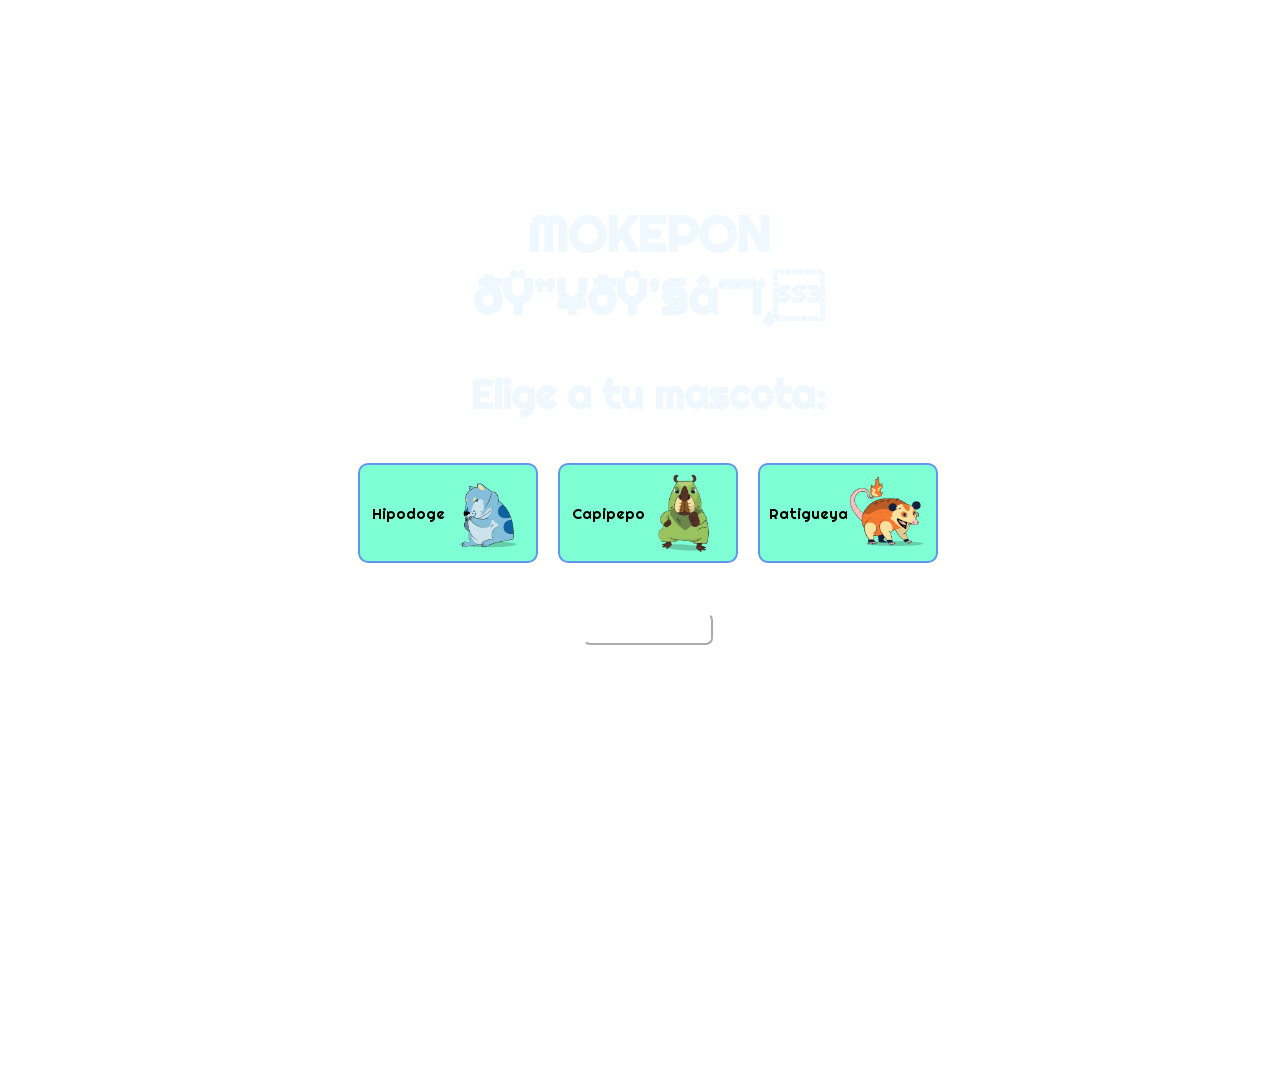
==== index.html @ a7fbe2a6 "ajustes html" ====
<!DOCTYPE html>
<html>

<head>
    <meta charset="uft-8" />
    <title>MOKEPON1</title>
    <script src="./js/mokepon.js"></script>
    <link rel="stylesheet" href="./styles.css">
</head>

<body class="body-section">

    <section id="seleccion-mascota">
        <h1 class="title">MOKEPON <br /> 🔥💧☘️</h1>
        <h2 class="caption">Elige a tu mascota:</h2>

        <div class="tarjetas">

            <label class="tarjeta-mokepon" for="hipodoge">
                <p>Hipodoge</p>
                <img src="./img/mokepons_mokepon_hipodoge_attack.webp" alt="Hipodoge">
            </label>
            <input type="radio" id="hipodoge" name="mascota" />

            <label class="tarjeta-mokepon" for="capipepo">
                <p>Capipepo</p>
                <img src="./img/mokepons_mokepon_capipepo_attack.webp" alt="Capipepo">
            </label>
            <input type="radio" id="capipepo" name="mascota" />

            <label class="tarjeta-mokepon" for="ratigueya">
                <p>Ratigueya</p>
                <img src="./img/mokepons_mokepon_ratigueya_attack.webp" alt="Ratigueya">
            </label>
            <input type="radio" id="ratigueya" name="mascota" />

        </div>

        <button class="boton" id="boton-mascota">Seleccionar</button>

    </section>
    <section id="seleccion-ataque">
        <h1 class="title">MOKEPON <br /> 🔥💧☘️</h1>
        <h2 class="caption">Elige tu ataque:</h2>

        <div>
            <button class="boton-ataque" id="boton-fuego">Fuego 🔥</button>
            <button class="boton-ataque" id="boton-agua">Agua 💧</button>
            <button class="boton-ataque" id="boton-tierra">Tierra ☘️</button>
        </div>

        <div>
            <section id="mensajes">
                <p id="resultado">Mucha suerte</p>
            </section>

            <section id="reiniciar">
                <button class="boton" id="boton-reiniciar">Reiniciar</button>
            </section>
        </div>

        <div>
            <div id="ataques-del-jugador"></div>
            <div id="ataques-del-enemigo"></div>
            <p class="mascotas">Tu mascota <span id="mascota-jugador"></span> tiene <span id="vidas-jugador">3</span> vidas</p>
            <p class="mascotas">La mascota <span id="mascota-enemigo"></span> del enemigo tiene <span id="vidas-enemigo">3</span> vidas</p>
        </div>
    </section>
</body>

</html>
---- styles.css ----
@import url('https://fonts.googleapis.com/css2?family=Righteous&display=swap');


.body-section {
    width: 100%;
    height: 100vh;
    margin-top: 10rem;
    background-image: url(img/91657.jpg);
    background-size: cover;
    font-family: 'Righteous', cursive;
    display: flex;
    justify-content: center;

}

.title {
    color: aliceblue;
    font-size: 50px;
}

.caption{
    font-size: 40px;
}

#seleccion-mascota {
    color: aliceblue;
    text-align: center;
}

.tarjetas{
    display: flex;
}

.tarjeta-mokepon {
    width: 180px;
    height: 100px;
    background-color: aquamarine;
    box-sizing: border-box;
    border: 2px solid cornflowerblue;
    border-radius: 10px;
    color: black;
    display: flex;
    align-items: center;
    justify-content: center;
    font-size: 15px;
    margin: 10px;
    padding: 10px;
    
}

.tarjeta-mokepon img{
    width: 80px;
}

.tarjeta-mokepon:hover {
    background-color:#FF8000;
}

.boton {
     border-radius: 7px;
     box-sizing: border-box;
     border-color: #fff;
     background-color: transparent;
     color: #fff;
     font-size: 20px;
     margin-top: 40px;
     font-family: 'Righteous', cursive;
}

.boton:hover {
    background-color: #f5a81a;
}

input {
    display: none;
}

#seleccion-ataque {
    color: aliceblue;
    text-align: center;
}

.mascotas {
    font-size: 30px;
}


.boton-ataque{ 
     border-radius: 7px;
     box-sizing: border-box;
     border-color: #fff;
     background-color: transparent;
     color: #fff;
     font-size: 20px;
     margin-top: 10px;
     font-family: 'Righteous', cursive;
}

.boton-ataque:hover {
    background-color:#f5bf5b;
}

#mensajes{
    background-color: aqua;
    border-radius: 20px;
    color: black;
    height: 50px;
    margin-left: 15rem;
    margin-top: 3rem;
    padding-top: 2px;
    width: 200px;
}
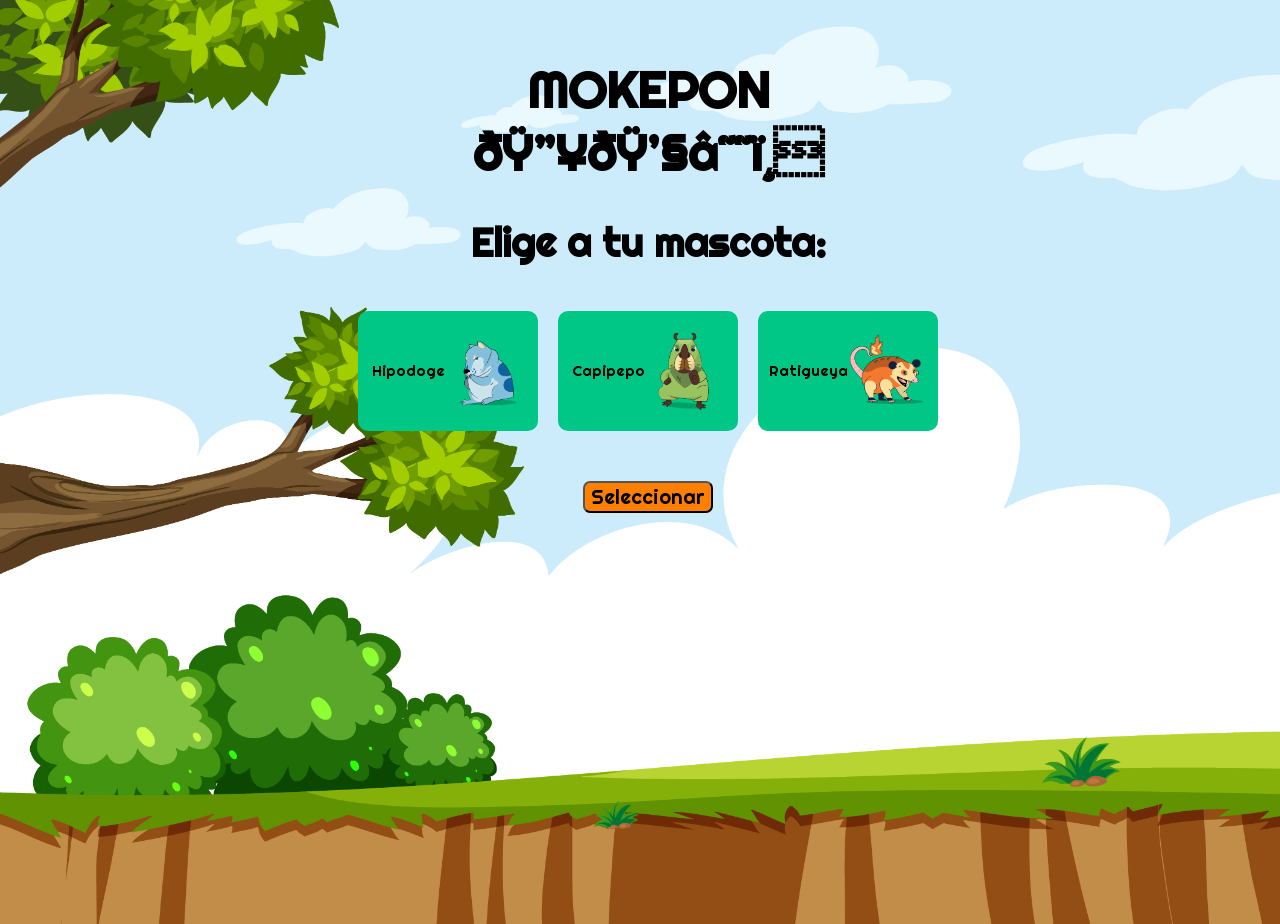
==== commit b932704a: "Ajustes de estilos e imagen de fondo" ====
--- a/index.html
+++ b/index.html
@@ -49,21 +49,27 @@
             <button class="boton-ataque" id="boton-tierra">Tierra ☘️</button>
         </div>
 
-        <div>
-            <section id="mensajes">
-                <p id="resultado">Mucha suerte</p>
-            </section>
+        <div id="mensajes">
+            <p id="resultado">Mucha suerte</p>
 
             <section id="reiniciar">
-                <button class="boton" id="boton-reiniciar">Reiniciar</button>
+                <button id="boton-reiniciar">Reiniciar</button>
             </section>
         </div>
 
-        <div>
-            <div id="ataques-del-jugador"></div>
-            <div id="ataques-del-enemigo"></div>
-            <p class="mascotas">Tu mascota <span id="mascota-jugador"></span> tiene <span id="vidas-jugador">3</span> vidas</p>
-            <p class="mascotas">La mascota <span id="mascota-enemigo"></span> del enemigo tiene <span id="vidas-enemigo">3</span> vidas</p>
+        <div class="combate">
+            <div class="contenedor-combate">
+                <p>Vidas del jugador:</p>
+                <p class="vidas" id="vidas-jugador">3</p>
+                <p id="mascota-jugador"></p>
+                <div id="ataques-del-jugador"></div>
+            </div>
+            <div class="contenedor-combate">
+                <p>Vidas del enemigo:</p>
+                <p class="vidas" id="vidas-enemigo">3</p>
+                <p id="mascota-enemigo"></p> 
+                <div id="ataques-del-enemigo"></div>
+            </div>
         </div>
     </section>
 </body>
--- a/styles.css
+++ b/styles.css
@@ -1,11 +1,12 @@
 @import url('https://fonts.googleapis.com/css2?family=Righteous&display=swap');
+@import url('https://fonts.googleapis.com/css2?family=Luckiest+Guy&display=swap');
 
 
 .body-section {
     width: 100%;
     height: 100vh;
-    margin-top: 10rem;
-    background-image: url(img/91657.jpg);
+    margin-top: 1rem;
+    background-image: url(img/wliv_hcm0_200619.jpg);
     background-size: cover;
     font-family: 'Righteous', cursive;
     display: flex;
@@ -14,16 +15,18 @@
 }
 
 .title {
-    color: aliceblue;
+    color: #000;
     font-size: 50px;
+    margin-bottom: 20px;
 }
 
 .caption{
     font-size: 40px;
+    color: #000;
 }
 
 #seleccion-mascota {
-    color: aliceblue;
+    color: #000;
     text-align: center;
 }
 
@@ -33,10 +36,9 @@
 
 .tarjeta-mokepon {
     width: 180px;
-    height: 100px;
-    background-color: aquamarine;
+    height: 120px;
+    background-color: rgb(0, 199, 133);
     box-sizing: border-box;
-    border: 2px solid cornflowerblue;
     border-radius: 10px;
     color: black;
     display: flex;
@@ -54,14 +56,15 @@
 
 .tarjeta-mokepon:hover {
     background-color:#FF8000;
+    transition: background-color .7s;
 }
 
 .boton {
      border-radius: 7px;
      box-sizing: border-box;
-     border-color: #fff;
-     background-color: transparent;
-     color: #fff;
+     border-color: #000;
+     background-color:#FF8000;
+     color: #000;
      font-size: 20px;
      margin-top: 40px;
      font-family: 'Righteous', cursive;
@@ -78,6 +81,7 @@
 #seleccion-ataque {
     color: aliceblue;
     text-align: center;
+    flex-direction: column;
 }
 
 .mascotas {
@@ -88,9 +92,9 @@
 .boton-ataque{ 
      border-radius: 7px;
      box-sizing: border-box;
-     border-color: #fff;
-     background-color: transparent;
-     color: #fff;
+     border-color: #000;
+     background-color:#FF8000;
+     color: #000;
      font-size: 20px;
      margin-top: 10px;
      font-family: 'Righteous', cursive;
@@ -101,20 +105,49 @@
 }
 
 #mensajes{
-    background-color: aqua;
+    background-color: rgb(0, 199, 133);
     border-radius: 20px;
     color: black;
-    height: 50px;
-    margin-left: 15rem;
+    margin-left: 2rem;
     margin-top: 3rem;
-    padding-top: 2px;
-    width: 200px;
+    padding-top: 10px;
+    width: 280px;
+    height: 170px;
+    display: flex;
+    flex-direction: column;
+    align-items: center;
+}
+
+#boton-reiniciar{
+    color: #000;
+    border-radius: 10px;
+    border-color: #000;
+    background-color: transparent;
+    font-family: 'Righteous', cursive;
+    margin-bottom: 7px;
+}
+
+.combate {
+    display: grid;
+    align-items: center;
+    grid-template-columns: 150px 150px;
+}
+
+.contenedor-combate{
+    background-color:#FF8000;
+    border-radius: 10px;
+    box-sizing: border-box;
+    color: #fff;
+    margin: 1rem 2rem;
+    width: 140px;
+}
+
+.vidas{
+    color: #000;
+    font-size: 30px;
+    font-family: 'Luckiest Guy', cursive;
+    margin-top: 2px;
 }
 
 
 
-
-
-
-
-
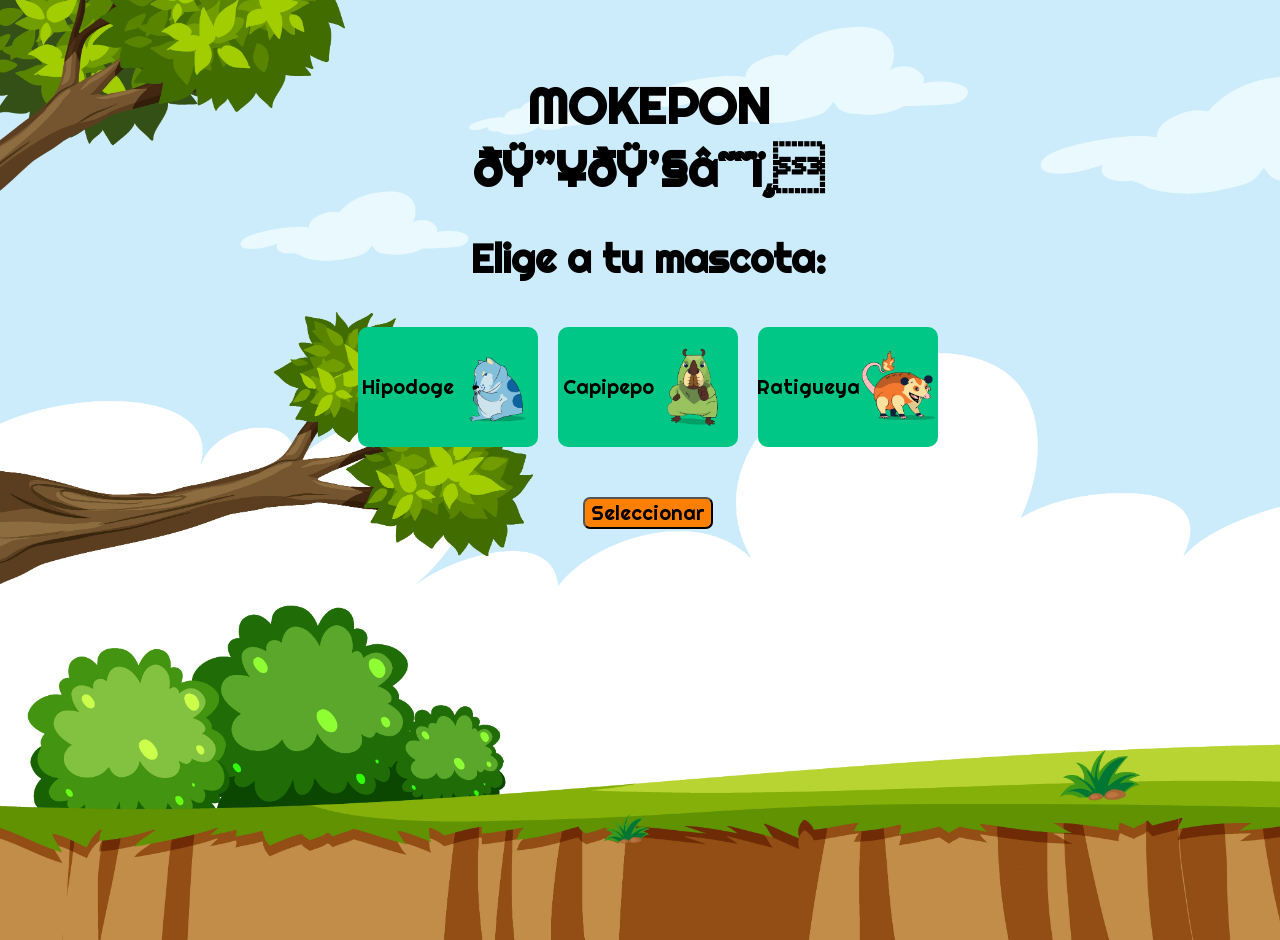
==== commit 2691a1e7: "Ajustes responsive" ====
--- a/index.html
+++ b/index.html
@@ -15,24 +15,24 @@
         <h2 class="caption">Elige a tu mascota:</h2>
 
         <div class="tarjetas">
-
+            
+            <input type="radio" id="hipodoge" name="mascota" />
             <label class="tarjeta-mokepon" for="hipodoge">
                 <p>Hipodoge</p>
                 <img src="./img/mokepons_mokepon_hipodoge_attack.webp" alt="Hipodoge">
             </label>
-            <input type="radio" id="hipodoge" name="mascota" />
-
+            
+            <input type="radio" id="capipepo" name="mascota" />
             <label class="tarjeta-mokepon" for="capipepo">
                 <p>Capipepo</p>
                 <img src="./img/mokepons_mokepon_capipepo_attack.webp" alt="Capipepo">
             </label>
-            <input type="radio" id="capipepo" name="mascota" />
-
+            
+            <input type="radio" id="ratigueya" name="mascota" />
             <label class="tarjeta-mokepon" for="ratigueya">
                 <p>Ratigueya</p>
                 <img src="./img/mokepons_mokepon_ratigueya_attack.webp" alt="Ratigueya">
             </label>
-            <input type="radio" id="ratigueya" name="mascota" />
 
         </div>
 
@@ -43,7 +43,7 @@
         <h1 class="title">MOKEPON <br /> 🔥💧☘️</h1>
         <h2 class="caption">Elige tu ataque:</h2>
 
-        <div>
+        <div class="botones">
             <button class="boton-ataque" id="boton-fuego">Fuego 🔥</button>
             <button class="boton-ataque" id="boton-agua">Agua 💧</button>
             <button class="boton-ataque" id="boton-tierra">Tierra ☘️</button>
--- a/styles.css
+++ b/styles.css
@@ -5,13 +5,12 @@
 .body-section {
     width: 100%;
     height: 100vh;
-    margin-top: 1rem;
+    margin-top: 2rem;
     background-image: url(img/wliv_hcm0_200619.jpg);
     background-size: cover;
     font-family: 'Righteous', cursive;
     display: flex;
     justify-content: center;
-
 }
 
 .title {
@@ -33,6 +32,23 @@
 .tarjetas{
     display: flex;
 }
+
+@media screen and (min-width:360px) {
+    .tarjetas{
+        align-items: center;
+        flex-direction: column;
+    } 
+}
+
+@media screen and (min-width:1024px) {
+    .tarjetas{
+        align-items: center;
+        flex-direction: row;
+    } 
+}
+
+
+
 
 .tarjeta-mokepon {
     width: 180px;
@@ -44,20 +60,22 @@
     display: flex;
     align-items: center;
     justify-content: center;
-    font-size: 15px;
+    font-size: 20px;
     margin: 10px;
     padding: 10px;
     
 }
 
+
 .tarjeta-mokepon img{
     width: 80px;
 }
 
 .tarjeta-mokepon:hover {
     background-color:#FF8000;
-    transition: background-color .7s;
-}
+}
+
+
 
 .boton {
      border-radius: 7px;
@@ -74,19 +92,45 @@
     background-color: #f5a81a;
 }
 
+
 input {
     display: none;
 }
 
+input:checked + label {
+    background-color:#FF8000;
+}
+
 #seleccion-ataque {
     color: aliceblue;
+    display: flex;
     text-align: center;
     flex-direction: column;
 }
 
+
 .mascotas {
     font-size: 30px;
 }
+
+.botones{
+    display: flex;
+}
+
+@media screen and (min-width:360px) {
+    .botones{
+        align-items: center;
+        flex-direction: column;
+    } 
+}
+
+@media screen and (min-width:1024px) {
+    .botones{
+        align-items: center;
+        flex-direction: row;
+    } 
+}
+
 
 
 .boton-ataque{ 
@@ -97,8 +141,10 @@
      color: #000;
      font-size: 20px;
      margin-top: 10px;
+     margin-left: 4px;
      font-family: 'Righteous', cursive;
 }
+
 
 .boton-ataque:hover {
     background-color:#f5bf5b;
@@ -115,15 +161,18 @@
     height: 170px;
     display: flex;
     flex-direction: column;
+    font-size: 20px;
     align-items: center;
 }
 
 #boton-reiniciar{
     color: #000;
+    width: 100px;
     border-radius: 10px;
     border-color: #000;
-    background-color: transparent;
+    background-color: #FF8000;
     font-family: 'Righteous', cursive;
+    font-size: 20px;
     margin-bottom: 7px;
 }
 
@@ -139,12 +188,13 @@
     box-sizing: border-box;
     color: #fff;
     margin: 1rem 2rem;
+    padding: 2px 1px 2px;
     width: 140px;
 }
 
 .vidas{
     color: #000;
-    font-size: 30px;
+    font-size: 37px;
     font-family: 'Luckiest Guy', cursive;
     margin-top: 2px;
 }
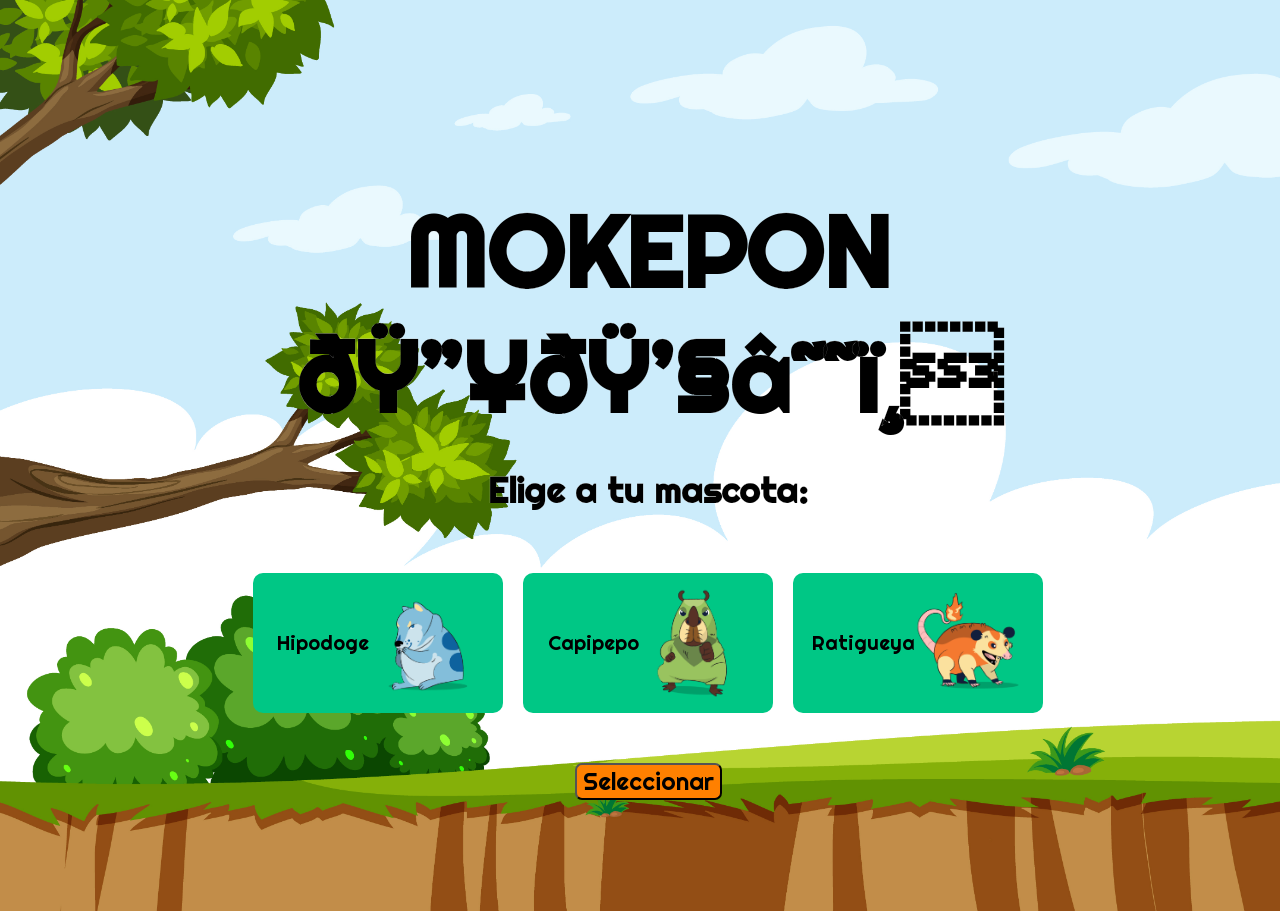
==== commit 0eddacb1: "Ajustes de estilos y  responsive" ====
--- a/index.html
+++ b/index.html
@@ -50,7 +50,7 @@
         </div>
 
         <div id="mensajes">
-            <p id="resultado">Mucha suerte</p>
+            <p id="resultado">¡Mucha suerte!</p>
 
             <section id="reiniciar">
                 <button id="boton-reiniciar">Reiniciar</button>
@@ -61,13 +61,13 @@
             <div class="contenedor-combate">
                 <p>Vidas del jugador:</p>
                 <p class="vidas" id="vidas-jugador">3</p>
-                <p id="mascota-jugador"></p>
+                <p class="mascota-combate" id="mascota-jugador"></p>
                 <div id="ataques-del-jugador"></div>
             </div>
             <div class="contenedor-combate">
                 <p>Vidas del enemigo:</p>
                 <p class="vidas" id="vidas-enemigo">3</p>
-                <p id="mascota-enemigo"></p> 
+                <p class="mascota-combate" id="mascota-enemigo"></p> 
                 <div id="ataques-del-enemigo"></div>
             </div>
         </div>
--- a/styles.css
+++ b/styles.css
@@ -5,7 +5,6 @@
 .body-section {
     width: 100%;
     height: 100vh;
-    margin-top: 2rem;
     background-image: url(img/wliv_hcm0_200619.jpg);
     background-size: cover;
     font-family: 'Righteous', cursive;
@@ -13,15 +12,64 @@
     justify-content: center;
 }
 
+@media screen and (min-width:320px) {
+    .body-section {
+        margin-top: 1.5rem;
+        align-items: center;
+        flex-direction: column;
+        background-size: auto;
+    }
+}
+
+@media screen and (min-width:1023px) {
+    .body-section {
+        margin-top: 0.2rem;
+        align-items: center;
+        flex-direction: column;
+        background-size: cover;
+    }
+}
+
+
 .title {
     color: #000;
+    -webkit-text-stroke: 0.1px #fff;
     font-size: 50px;
     margin-bottom: 20px;
 }
 
-.caption{
+@media screen and (min-width:320px) {
+    .title {
+        color: #000;
+        font-size: 100px;
+        margin-bottom: 20px;
+    }
+}
+
+@media screen and (min-width:1023px) {
+    .title {
+        color: #000;
+        font-size: 100px;
+        margin-bottom: 20px;
+    }
+}
+
+.caption {
     font-size: 40px;
     color: #000;
+    -webkit-text-stroke: 0.2px #fff;
+}
+
+@media screen and (min-width:320px) {
+    .caption {
+        font-size: 70px;
+    }
+}
+
+@media screen and (min-width:1024px) {
+    .caption {
+        font-size: 35px;
+    }
 }
 
 #seleccion-mascota {
@@ -29,26 +77,23 @@
     text-align: center;
 }
 
-.tarjetas{
-    display: flex;
-}
-
-@media screen and (min-width:360px) {
-    .tarjetas{
+.tarjetas {
+    display: flex;
+}
+
+@media screen and (min-width:320px) {
+    .tarjetas {
         align-items: center;
         flex-direction: column;
-    } 
-}
-
-@media screen and (min-width:1024px) {
-    .tarjetas{
+    }
+}
+
+@media screen and (min-width:1024px) {
+    .tarjetas {
         align-items: center;
         flex-direction: row;
-    } 
-}
-
-
-
+    }
+}
 
 .tarjeta-mokepon {
     width: 180px;
@@ -63,42 +108,84 @@
     font-size: 20px;
     margin: 10px;
     padding: 10px;
-    
-}
-
-
-.tarjeta-mokepon img{
+
+}
+
+@media screen and (min-width:320px) {
+    .tarjeta-mokepon {
+        width: 330px;
+        height: 190px;
+        font-size: 40px;
+        align-items: center;
+        justify-content: center;
+
+    }
+}
+
+@media screen and (min-width:1024px) {
+    .tarjeta-mokepon {
+        width: 250px;
+        height: 140px;
+        font-size: 20px;
+        margin-top: 2rem;
+    }
+}
+
+.tarjeta-mokepon img {
     width: 80px;
 }
 
+@media screen and (min-width:320px) {
+    .tarjeta-mokepon img {
+        width: 130px;
+    }
+}
+
+@media screen and (min-width:1024px) {
+    .tarjeta-mokepon img {
+        width: 110px;
+    }
+}
+
 .tarjeta-mokepon:hover {
-    background-color:#FF8000;
+    background-color: #FF8000;
 }
 
 
 
 .boton {
-     border-radius: 7px;
-     box-sizing: border-box;
-     border-color: #000;
-     background-color:#FF8000;
-     color: #000;
-     font-size: 20px;
-     margin-top: 40px;
-     font-family: 'Righteous', cursive;
+    border-radius: 7px;
+    box-sizing: border-box;
+    border-color: #000;
+    background-color: #FF8000;
+    color: #000;
+    font-size: 30px;
+    margin-top: 40px;
+    font-family: 'Righteous', cursive;
+}
+
+@media screen and (min-width:320px) {
+    .boton {
+        font-size: 2rem;
+    }
+}
+
+@media screen and (min-width:1024px) {
+    .boton {
+        font-size: 1.5rem;
+    }
 }
 
 .boton:hover {
     background-color: #f5a81a;
 }
 
-
 input {
     display: none;
 }
 
-input:checked + label {
-    background-color:#FF8000;
+input:checked+label {
+    background-color: #FF8000;
 }
 
 #seleccion-ataque {
@@ -113,91 +200,160 @@
     font-size: 30px;
 }
 
-.botones{
-    display: flex;
-}
-
-@media screen and (min-width:360px) {
-    .botones{
+.botones {
+    display: flex;
+}
+
+@media screen and (min-width:320px) {
+    .botones {
         align-items: center;
         flex-direction: column;
-    } 
-}
-
-@media screen and (min-width:1024px) {
-    .botones{
-        align-items: center;
+    }
+}
+
+@media screen and (min-width:1024px) {
+    .botones {
         flex-direction: row;
-    } 
-}
-
-
-
-.boton-ataque{ 
-     border-radius: 7px;
-     box-sizing: border-box;
-     border-color: #000;
-     background-color:#FF8000;
-     color: #000;
-     font-size: 20px;
-     margin-top: 10px;
-     margin-left: 4px;
-     font-family: 'Righteous', cursive;
-}
-
+        justify-content: center;
+    }
+}
+
+.boton-ataque {
+    border-radius: 7px;
+    box-sizing: border-box;
+    border-color: #000;
+    background-color: #FF8000;
+    color: #000;
+    margin-top: 10px;
+    margin-left: 4px;
+    font-family: 'Righteous', cursive;
+}
 
 .boton-ataque:hover {
-    background-color:#f5bf5b;
-}
-
-#mensajes{
+    background-color: #f5bf5b;
+}
+
+@media screen and (min-width:320px) {
+    .boton-ataque {
+        font-size: 35px;
+    }
+}
+
+@media screen and (min-width:1024px) {
+    .boton-ataque {
+        font-size: 20px;
+    }
+}
+
+#mensajes {
     background-color: rgb(0, 199, 133);
     border-radius: 20px;
     color: black;
-    margin-left: 2rem;
-    margin-top: 3rem;
+    margin-top: 2rem;
     padding-top: 10px;
-    width: 280px;
-    height: 170px;
     display: flex;
     flex-direction: column;
-    font-size: 20px;
     align-items: center;
 }
 
-#boton-reiniciar{
-    color: #000;
-    width: 100px;
+@media screen and (min-width:320px) {
+    #mensajes {
+        width: 400px;
+        height: 180px;
+        font-size: 30px;
+        margin-left: 4rem;
+        justify-content: center;
+
+    }
+}
+
+@media screen and (min-width:1024px) {
+    #mensajes {
+        width: 300px;
+        height: 130px;
+        font-size: 20px;
+        margin-left: 6.5rem;
+        justify-content: center;
+
+    }
+}
+
+#boton-reiniciar {
+    color: #000;
     border-radius: 10px;
     border-color: #000;
     background-color: #FF8000;
     font-family: 'Righteous', cursive;
-    font-size: 20px;
-    margin-bottom: 7px;
+
+}
+
+@media screen and (min-width:320px) {
+    #boton-reiniciar {
+        font-size: 30px;
+        width: 150px;
+        margin-bottom: 1.5rem;
+    }
+}
+
+@media screen and (min-width:1024px) {
+    #boton-reiniciar {
+        font-size: 20px;
+    }
 }
 
 .combate {
     display: grid;
     align-items: center;
-    grid-template-columns: 150px 150px;
-}
-
-.contenedor-combate{
-    background-color:#FF8000;
+}
+
+@media screen and (min-width:320px) {
+    .combate {
+        grid-template-columns: 230px 230px;
+        justify-content: center;
+    }
+}
+
+@media screen and (min-width:1024px) {
+    .combate {
+        grid-template-columns: 250px 250px;
+        justify-content: center;
+    }
+}
+
+.contenedor-combate {
+    background-color: #FF8000;
     border-radius: 10px;
     box-sizing: border-box;
     color: #fff;
-    margin: 1rem 2rem;
-    padding: 2px 1px 2px;
-    width: 140px;
-}
-
-.vidas{
+    width: 220px;
+}
+
+@media screen and (min-width:320px) {
+    .contenedor-combate {
+        margin: 2rem 2rem 4rem;
+        padding: 2px 1px 2px;
+    }
+}
+
+@media screen and (min-width:1024px) {
+    .contenedor-combate {
+        margin: 2rem 1rem 4rem;
+        padding: 2px 1px 2px;
+    }
+}
+
+.vidas {
     color: #000;
     font-size: 37px;
     font-family: 'Luckiest Guy', cursive;
     margin-top: 2px;
-}
-
-
-
+    -webkit-text-stroke: 0.2px #fff;
+}
+
+
+.mascota-combate {
+    color: #000;
+    font-family: 'Luckiest Guy', cursive;
+    font-size: 20px;
+    -webkit-text-stroke: 0.2px #fff;
+}
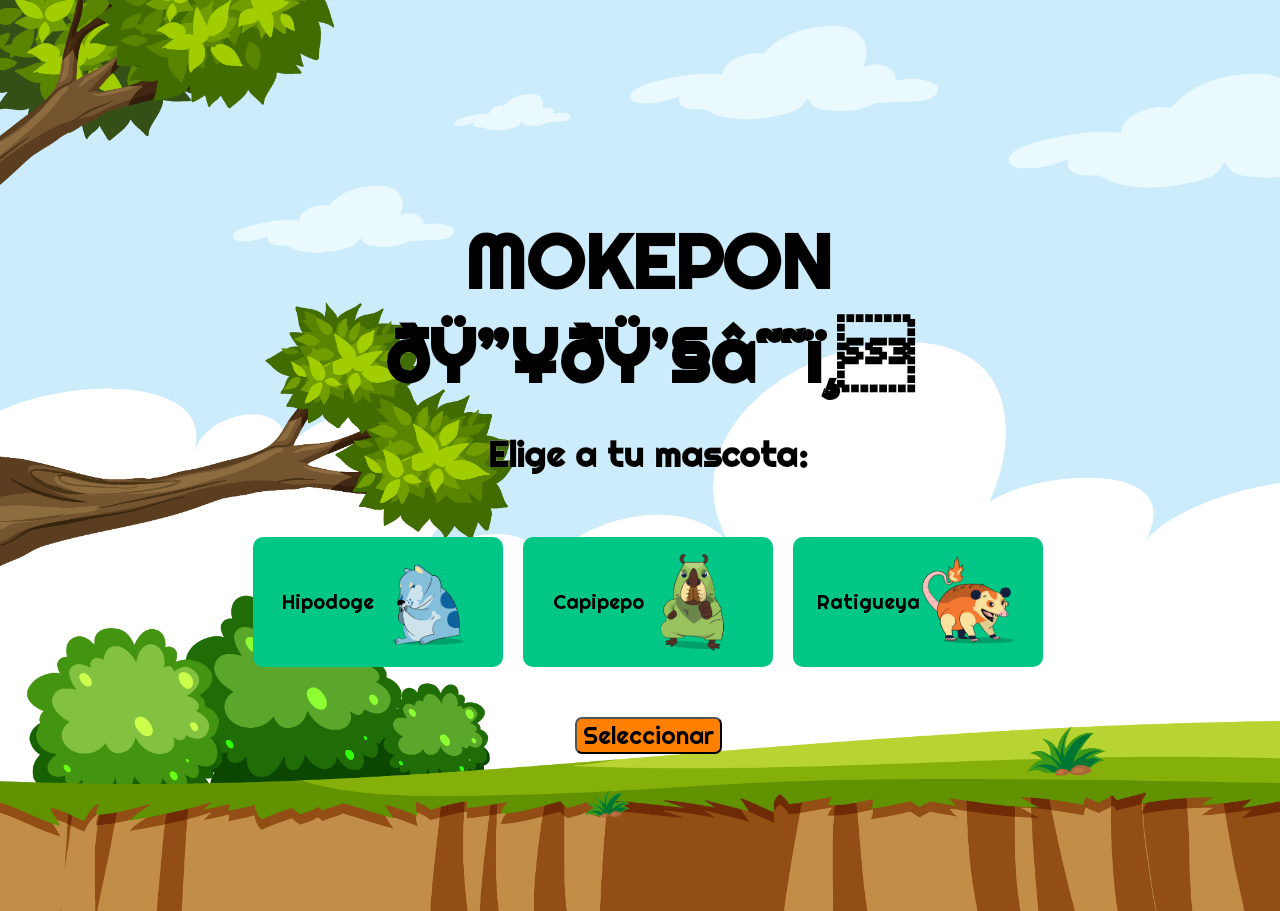
==== commit 3463ecb8: "Ajuste js - variables" ====
--- a/index.html
+++ b/index.html
@@ -4,7 +4,6 @@
 <head>
     <meta charset="uft-8" />
     <title>MOKEPON1</title>
-    <script src="./js/mokepon.js"></script>
     <link rel="stylesheet" href="./styles.css">
 </head>
 
@@ -72,6 +71,6 @@
             </div>
         </div>
     </section>
+    <script src="./js/mokepon.js"></script>
 </body>
-
 </html>
--- a/styles.css
+++ b/styles.css
@@ -33,42 +33,40 @@
 
 .title {
     color: #000;
-    -webkit-text-stroke: 0.1px #fff;
     font-size: 50px;
     margin-bottom: 20px;
 }
 
 @media screen and (min-width:320px) {
     .title {
-        color: #000;
+        -webkit-text-stroke: 0.1px #fff;
         font-size: 100px;
-        margin-bottom: 20px;
     }
 }
 
 @media screen and (min-width:1023px) {
     .title {
-        color: #000;
-        font-size: 100px;
-        margin-bottom: 20px;
+        font-size: 75px;
+        -webkit-text-stroke: 0.1px #fff;
     }
 }
 
 .caption {
     font-size: 40px;
     color: #000;
-    -webkit-text-stroke: 0.2px #fff;
 }
 
 @media screen and (min-width:320px) {
     .caption {
         font-size: 70px;
+        -webkit-text-stroke: 0.1px #fff;
     }
 }
 
 @media screen and (min-width:1024px) {
     .caption {
         font-size: 35px;
+        -webkit-text-stroke: 0.2px #fff;
     }
 }
 
@@ -125,7 +123,7 @@
 @media screen and (min-width:1024px) {
     .tarjeta-mokepon {
         width: 250px;
-        height: 140px;
+        height: 130px;
         font-size: 20px;
         margin-top: 2rem;
     }
@@ -143,7 +141,7 @@
 
 @media screen and (min-width:1024px) {
     .tarjeta-mokepon img {
-        width: 110px;
+        width: 100px;
     }
 }
 
